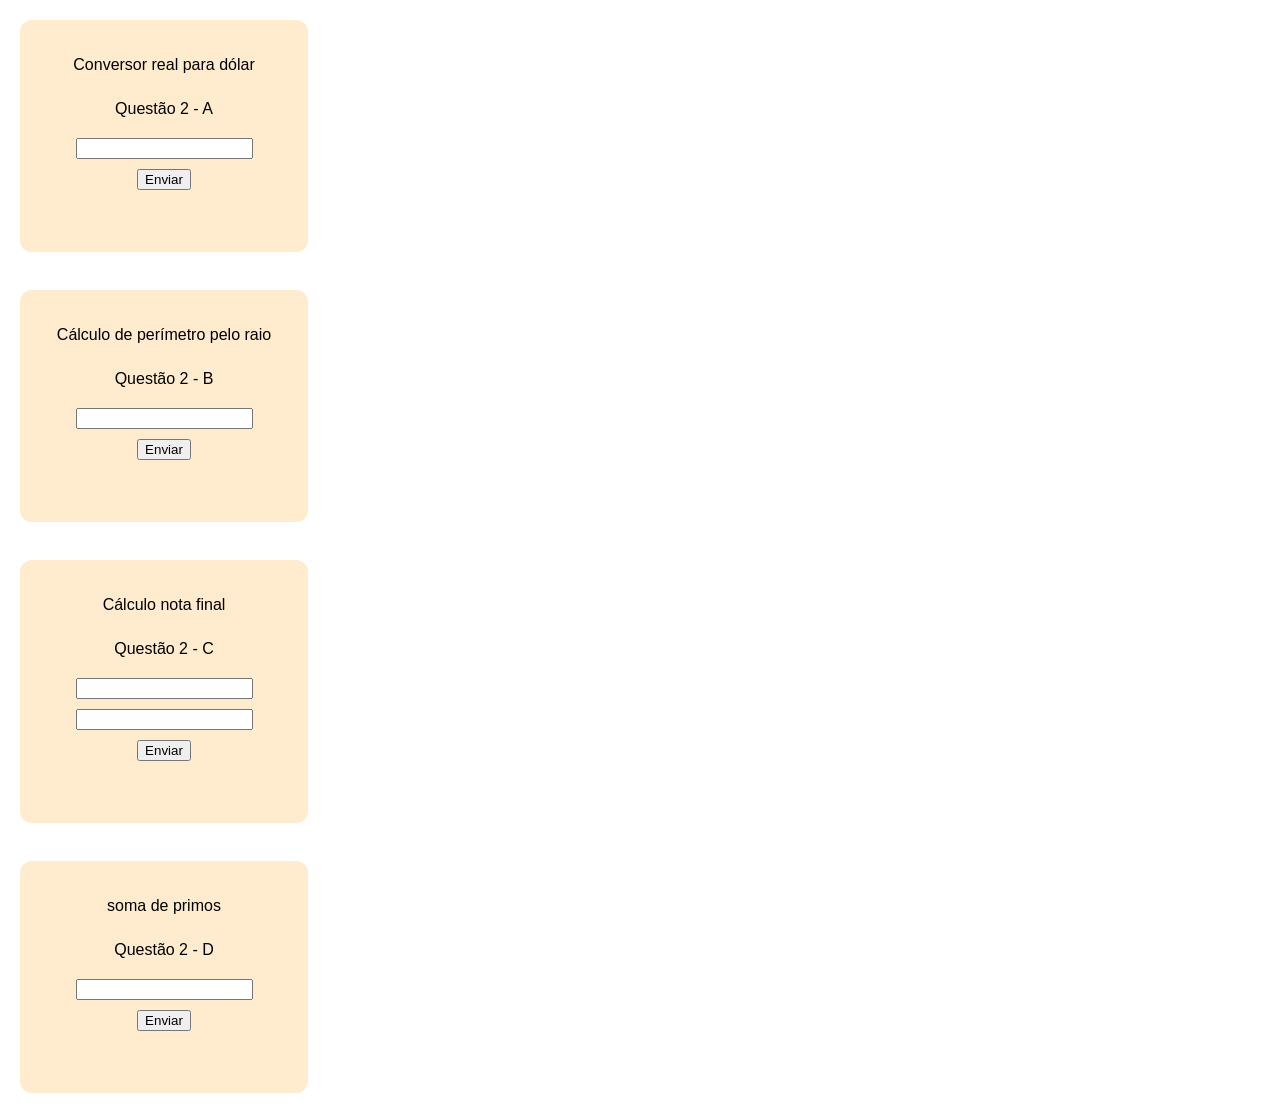
==== atividades/lista-01/index.html @ ee392891 "refactor: prepare html to use external js" ====
<!DOCTYPE html>
<html lang="en">
<head>
    <meta charset="UTF-8">
    <meta name="viewport" content="width=device-width, initial-scale=1.0">
    <title>
        Lista 01 - JavaScript
    </title>

    <style>
        body {
            font-family: Arial, sans-serif;
            margin: 20px;
        }
        form {
            background-color: blanchedalmond;
            width: 20%;
            padding: 20px;
            border-radius: 12px;
            margin-bottom: 20px;
            gap: 10px;
            display: flex;
            flex-direction: column;
            align-items: center;
            justify-content: center;
        }
        label {
            margin-bottom: 10px;
        }
    </style>

</head>
<body>
    <form id="form-questao-2-a">

        <p>Conversor real para dólar</p>

        <label for="questao-2-a">Questão 2 - A</label>
        <input type="number" id="questao-2-a" name="questao-2-a">
        <button type="submit">Enviar</button>
        <p id="resultado-questao-2-a"></p>
    </form>

    <br>
    <form id="form-questao-2-b">

        <p>Cálculo de perímetro pelo raio</p>

        <label for="questao-2-b">Questão 2 - B</label>
        <input type="number" id="questao-2-b" name="questao-2-b">
        <button type="submit">Enviar</button>
        <p id="resultado-questao-2-b"></p>
    </form>
    
    <br>
    <form id="form-questao-2-c">

        <p>Cálculo nota final</p>

        <label for="questao-2-c">Questão 2 - C</label>
        <input type="number" id="questao-2-c" name="questao-2-c">
        <input type="number" id="questao-2-c" name="questao-2-c">
        <button type="submit">Enviar</button>
        <p id="resultado-questao-2-c"></p>
    </form>
    
    <br>
    <form id="form-questao-2-d">

        <p>soma de primos</p>

        <label for="questao-2-d">Questão 2 - D</label>
        <input type="number" id="questao-2-d" name="questao-2-d">
        <button type="submit">Enviar</button>
        <p id="resultado-questao-2-d"></p>
    </form>
    
    <script src="questao-2-a.js"></script>
    <script src="questao-2-b.js"></script>
    <script src="questao-2-c.js"></script>
    <script src="questao-2-d.js"></script>

</body>
</html>
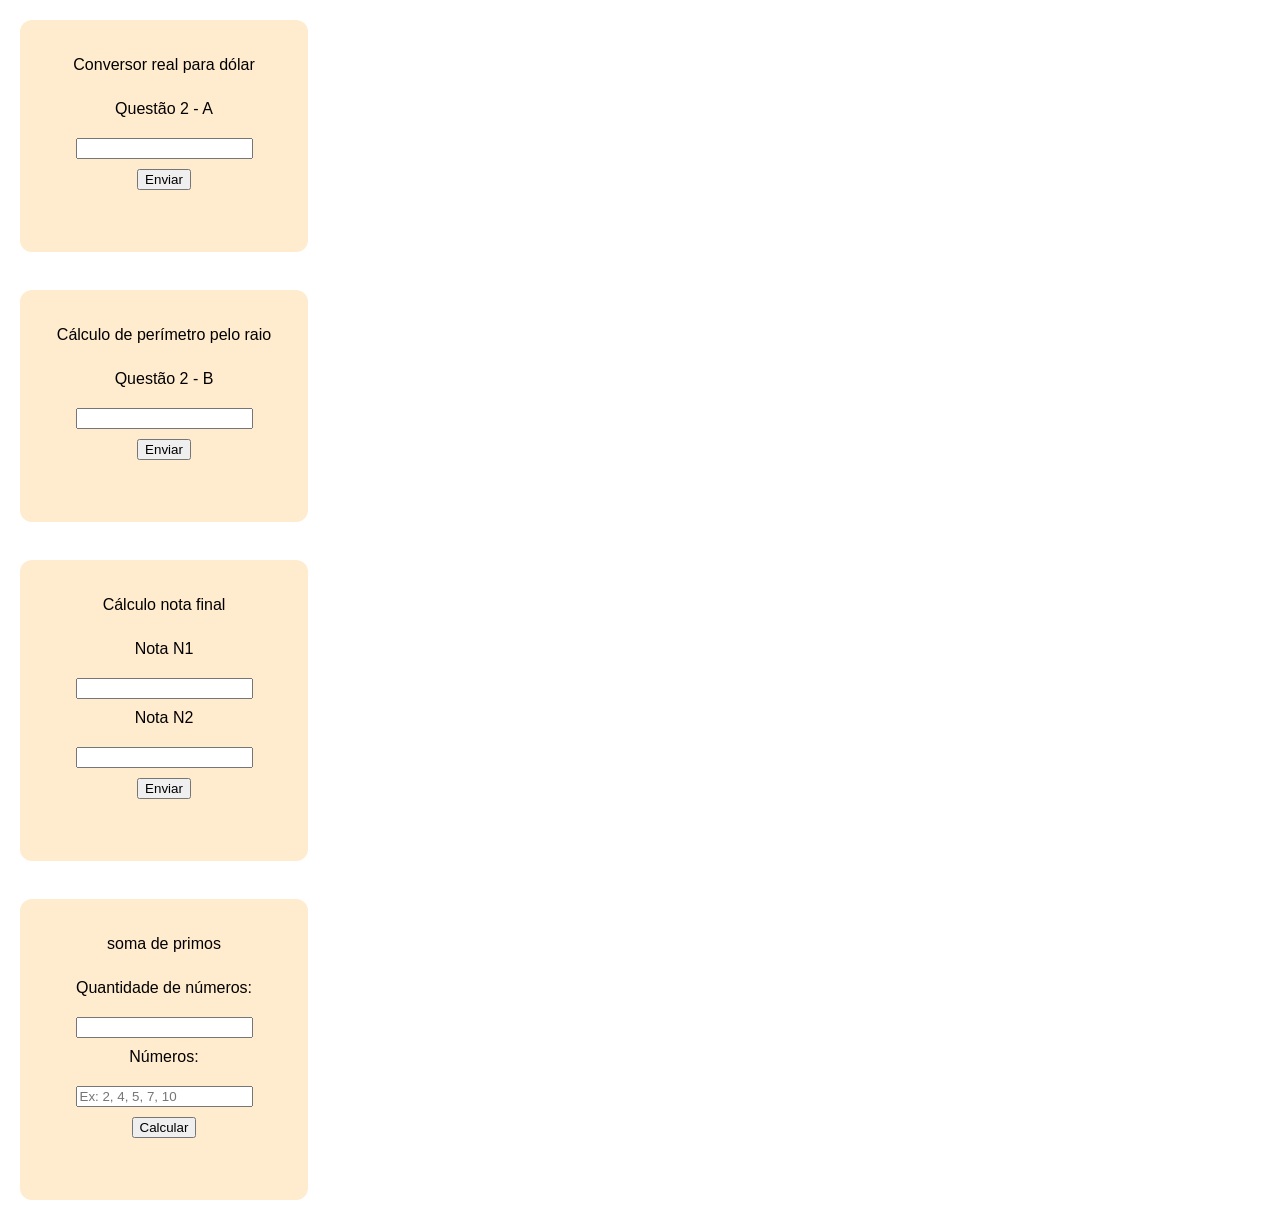
==== commit 63087afa: "feat: implement js DOMs to communicate with forms" ====
--- a/atividades/lista-01/index.html
+++ b/atividades/lista-01/index.html
@@ -57,9 +57,10 @@
 
         <p>Cálculo nota final</p>
 
-        <label for="questao-2-c">Questão 2 - C</label>
-        <input type="number" id="questao-2-c" name="questao-2-c">
-        <input type="number" id="questao-2-c" name="questao-2-c">
+        <label for="questao-2-c-1">Nota N1</label>
+        <input type="number" id="questao-2-c-1" name="questao-2-c-1">
+        <label for="questao-2-c-2">Nota N2</label>
+        <input type="number" id="questao-2-c-2" name="questao-2-c-2">
         <button type="submit">Enviar</button>
         <p id="resultado-questao-2-c"></p>
     </form>
@@ -69,9 +70,13 @@
 
         <p>soma de primos</p>
 
-        <label for="questao-2-d">Questão 2 - D</label>
-        <input type="number" id="questao-2-d" name="questao-2-d">
-        <button type="submit">Enviar</button>
+        <label for="quantidade-numeros">Quantidade de números:</label>
+
+        <input type="number" id="quantidade-numeros" min="1">
+
+        <label for="numeros">Números:</label>
+        <input type="text" id="numeros" placeholder="Ex: 2, 4, 5, 7, 10">
+        <button type="submit">Calcular</button>
         <p id="resultado-questao-2-d"></p>
     </form>
     
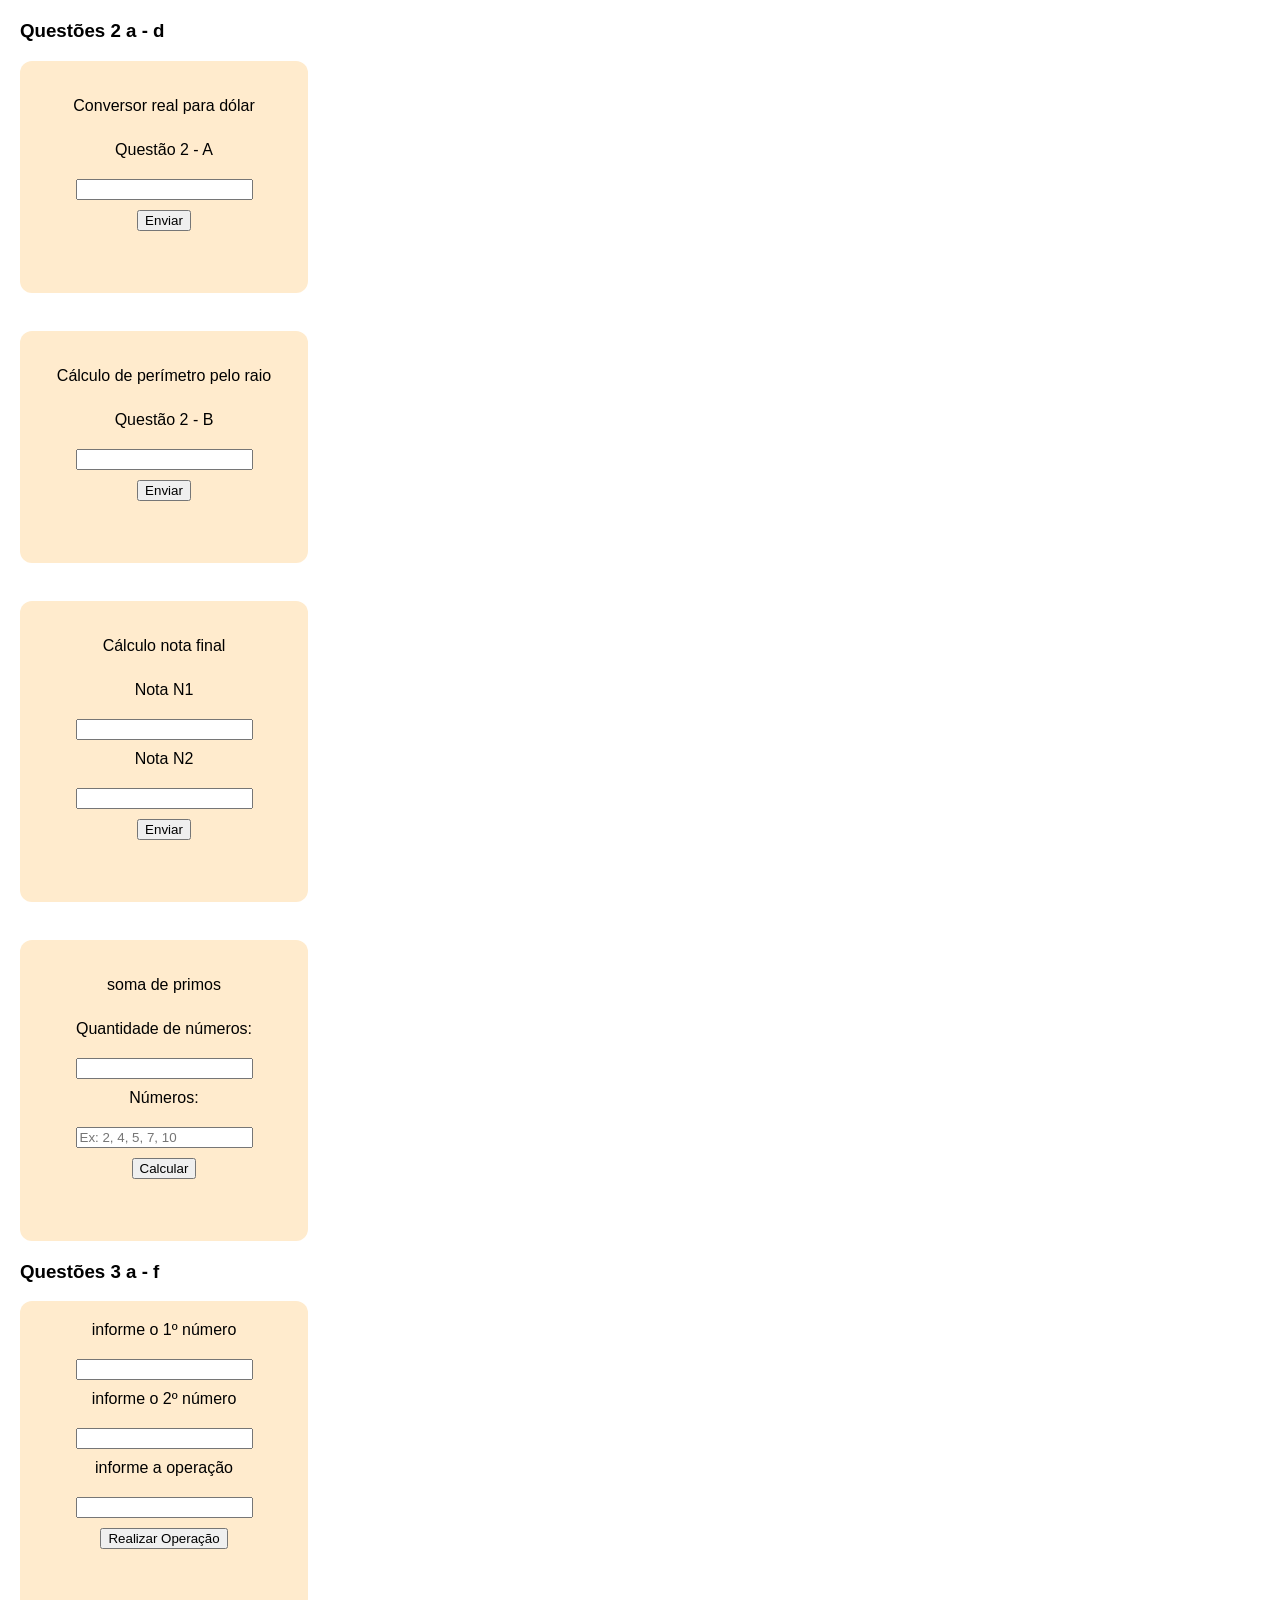
==== commit 8b23409f: "feat: solve question 3-a" ====
--- a/atividades/lista-01/index.html
+++ b/atividades/lista-01/index.html
@@ -31,6 +31,8 @@
 
 </head>
 <body>
+
+    <h3>Questões 2 a - d</h3>
     <form id="form-questao-2-a">
 
         <p>Conversor real para dólar</p>
@@ -79,11 +81,29 @@
         <button type="submit">Calcular</button>
         <p id="resultado-questao-2-d"></p>
     </form>
+
+    <h3>Questões 3 a - f</h3>
+
+    <form id="form-questao-3-a">
+        <label for="num1">informe o 1º número</label>
+        <input type="number" id="num1">
+
+        <label for="num2">informe o 2º número</label>
+        <input type="number" id="num2">
+
+        <label for="operacao">informe a operação</label>
+        <input type="text" id="operacao">
+
+        <button type="submit">Realizar Operação</button>
+
+        <p id="resultado-questao-3-a"></p>
+    </form>
     
     <script src="questao-2-a.js"></script>
     <script src="questao-2-b.js"></script>
     <script src="questao-2-c.js"></script>
     <script src="questao-2-d.js"></script>
 
+    <script src="questao-3-a.js"></script>
 </body>
 </html>
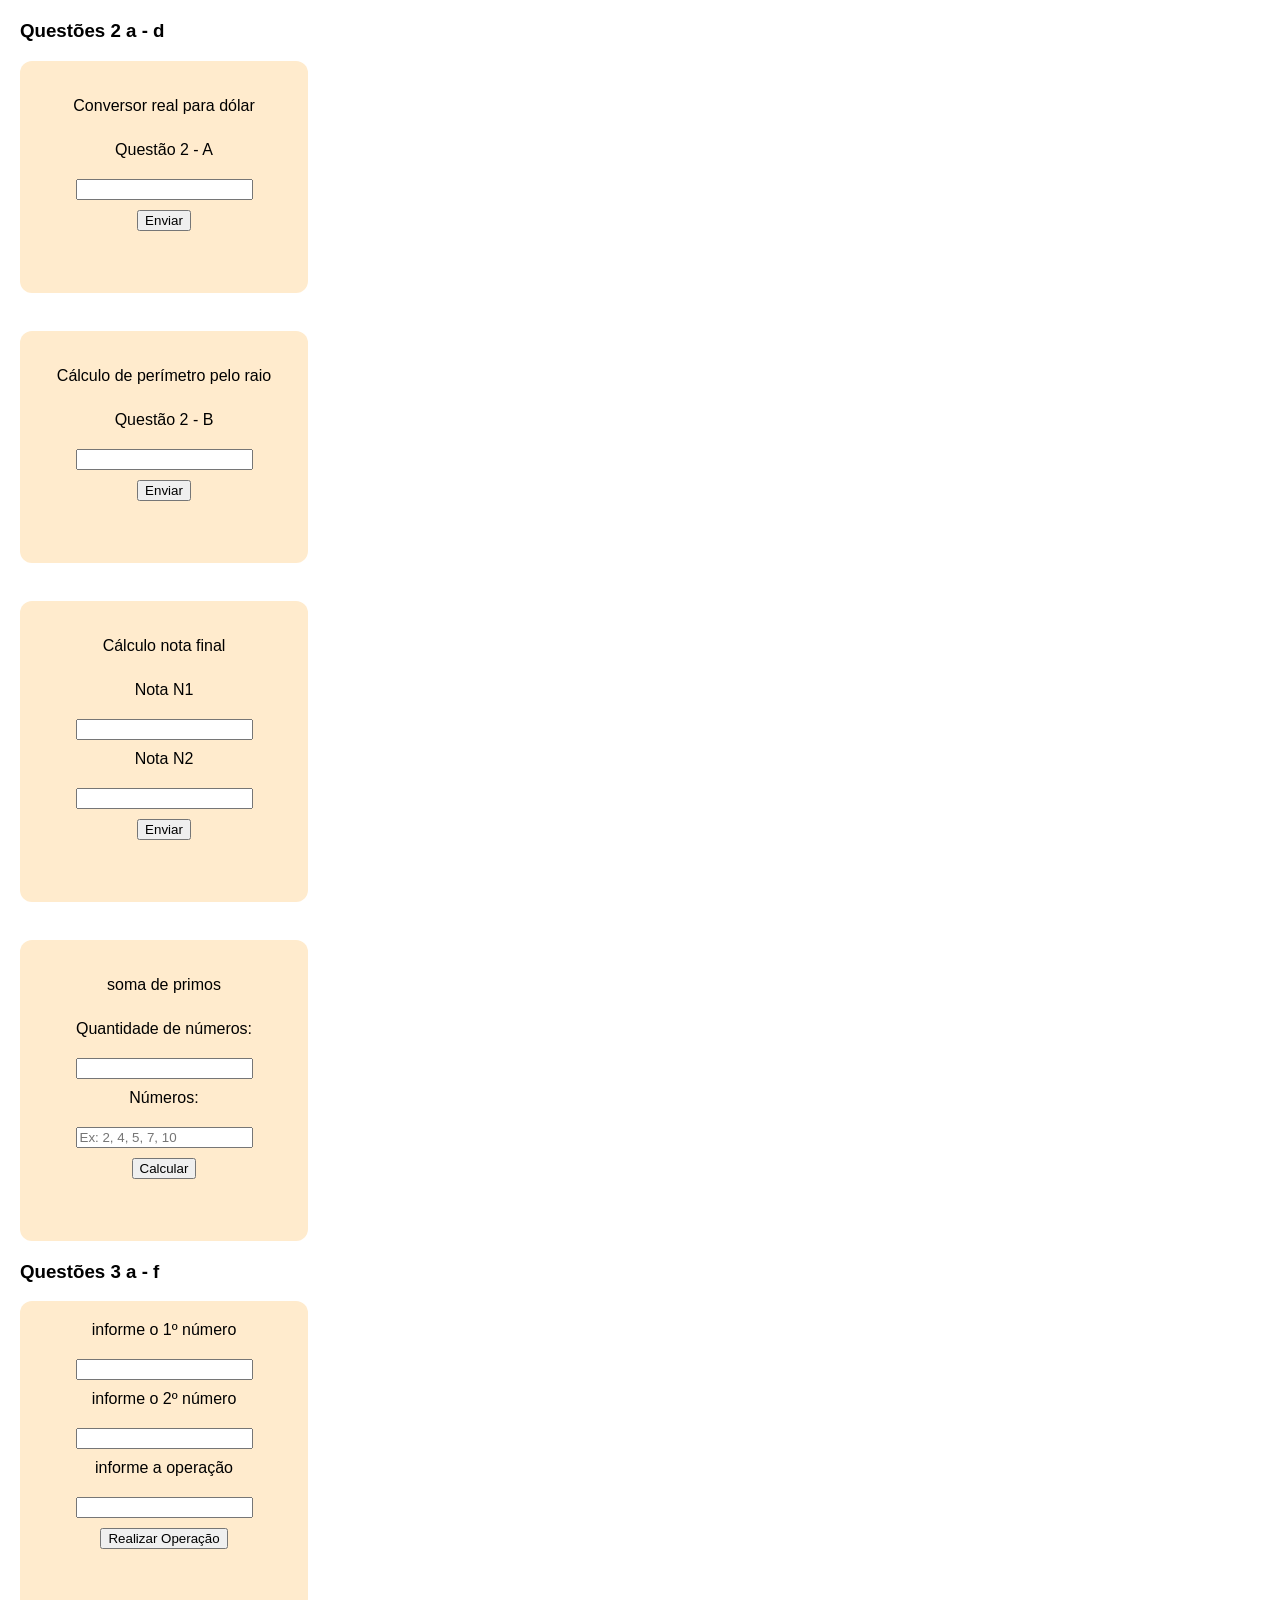
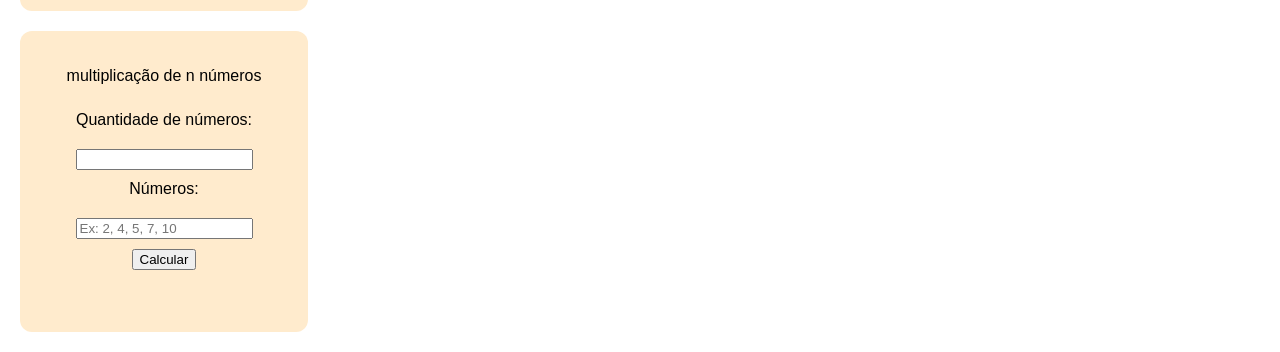
==== commit 368bcabc: "feat: solve 3-b" ====
--- a/atividades/lista-01/index.html
+++ b/atividades/lista-01/index.html
@@ -97,6 +97,22 @@
         <button type="submit">Realizar Operação</button>
 
         <p id="resultado-questao-3-a"></p>
+
+    </form>
+
+    <form id="form-questao-3-b">
+
+        <p>multiplicação de n números</p>
+
+        <label for="qtd-valores">Quantidade de números:</label>
+
+        <input type="number" id="qtd-valores" min="1">
+
+        <label for="produto">Números:</label>
+        <input type="text" id="produto" placeholder="Ex: 2, 4, 5, 7, 10">
+        <button type="submit">Calcular</button>
+        <p id="resultado-questao-3-b"></p>
+    
     </form>
     
     <script src="questao-2-a.js"></script>
@@ -105,5 +121,6 @@
     <script src="questao-2-d.js"></script>
 
     <script src="questao-3-a.js"></script>
+    <script defer src="questao-3-b.js"></script>
 </body>
 </html>
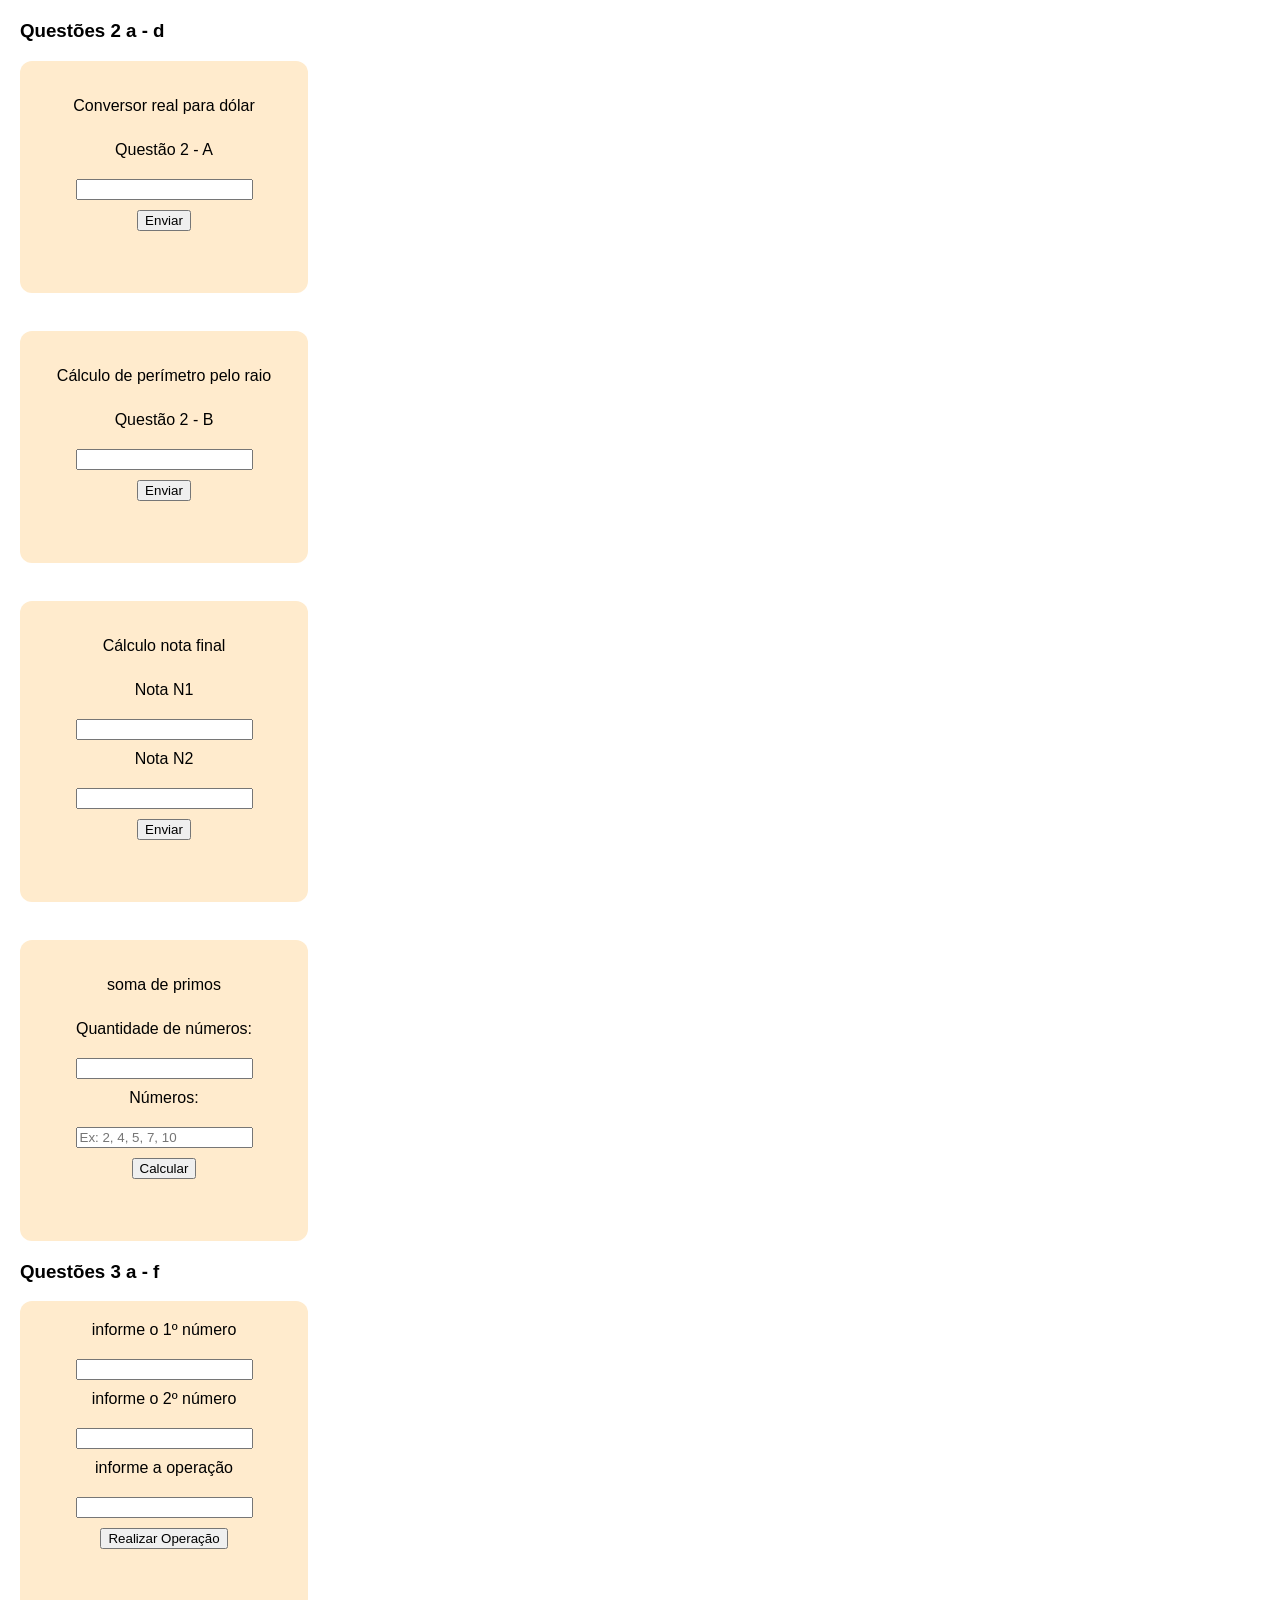
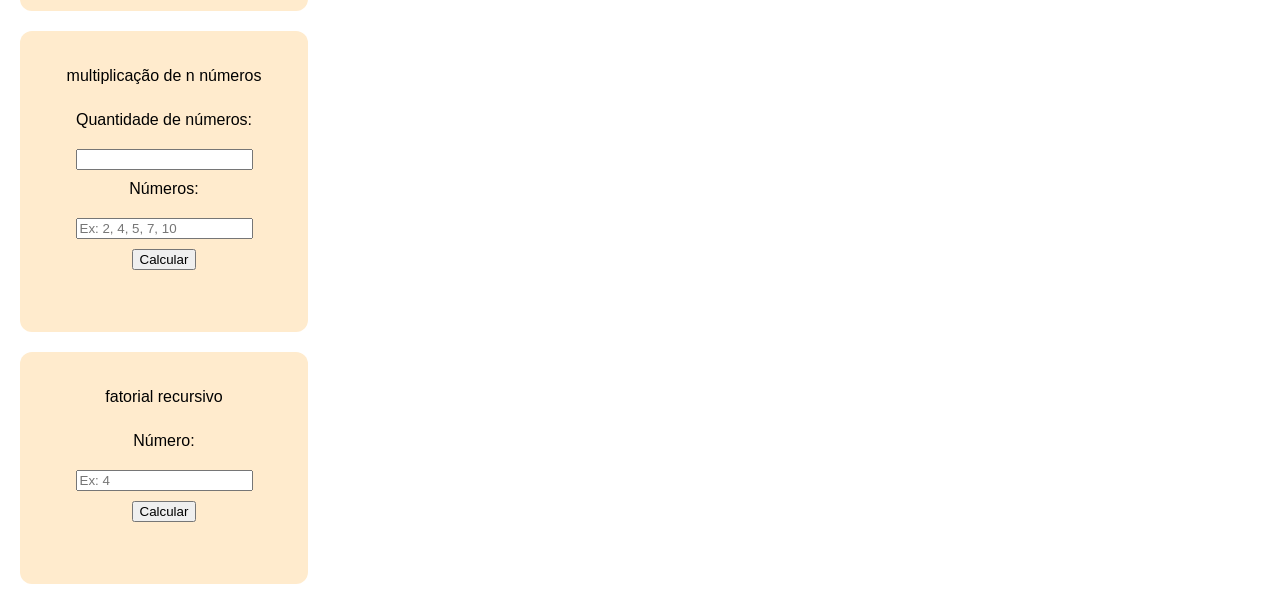
==== commit 07cd6937: "feat: solve 3-c" ====
--- a/atividades/lista-01/index.html
+++ b/atividades/lista-01/index.html
@@ -114,6 +114,17 @@
         <p id="resultado-questao-3-b"></p>
     
     </form>
+
+    <form id="form-questao-3-c">
+
+        <p>fatorial recursivo</p>
+
+        <label for="fatorial">Número:</label>
+        <input type="text" id="fatorial" placeholder="Ex: 4">
+        <button type="submit">Calcular</button>
+        <p id="resultado-questao-3-c"></p>
+    
+    </form>
     
     <script src="questao-2-a.js"></script>
     <script src="questao-2-b.js"></script>
@@ -122,5 +133,6 @@
 
     <script src="questao-3-a.js"></script>
     <script defer src="questao-3-b.js"></script>
+    <script src="questao-3-c.js"></script>
 </body>
 </html>
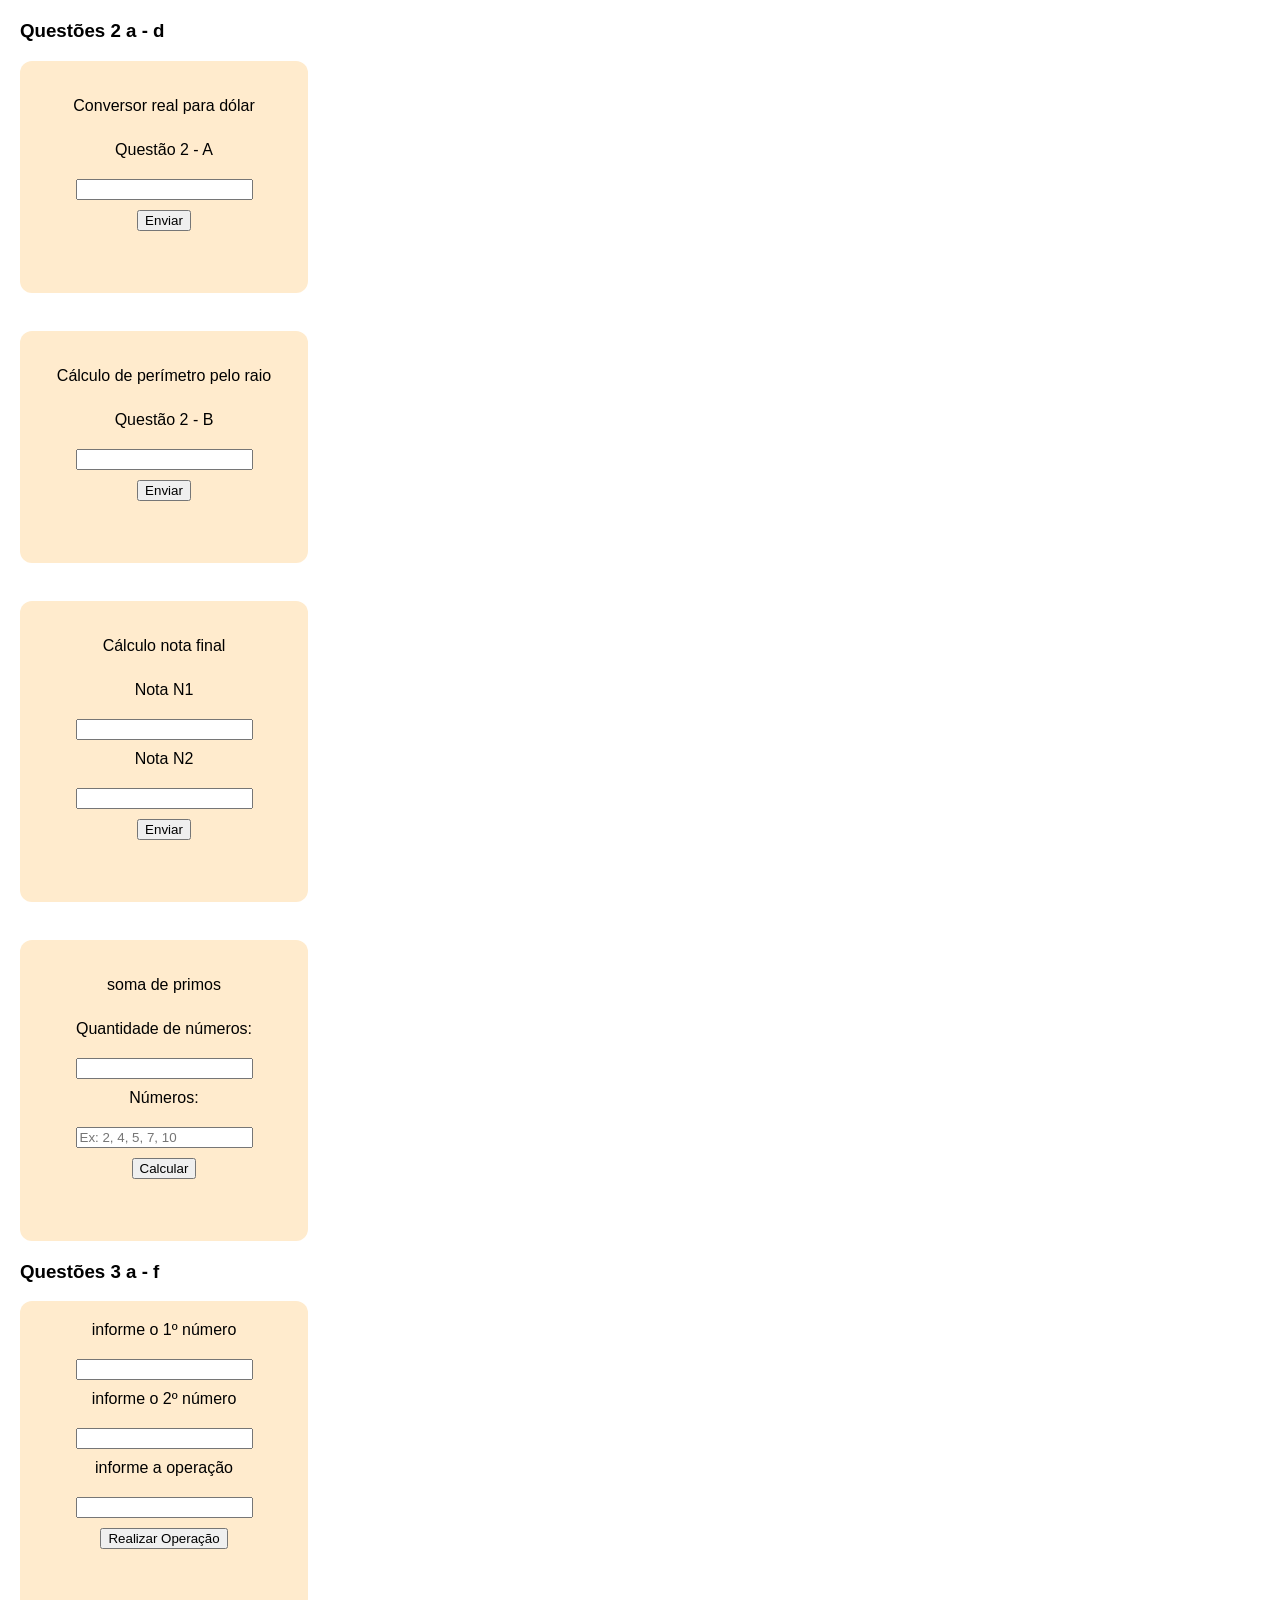
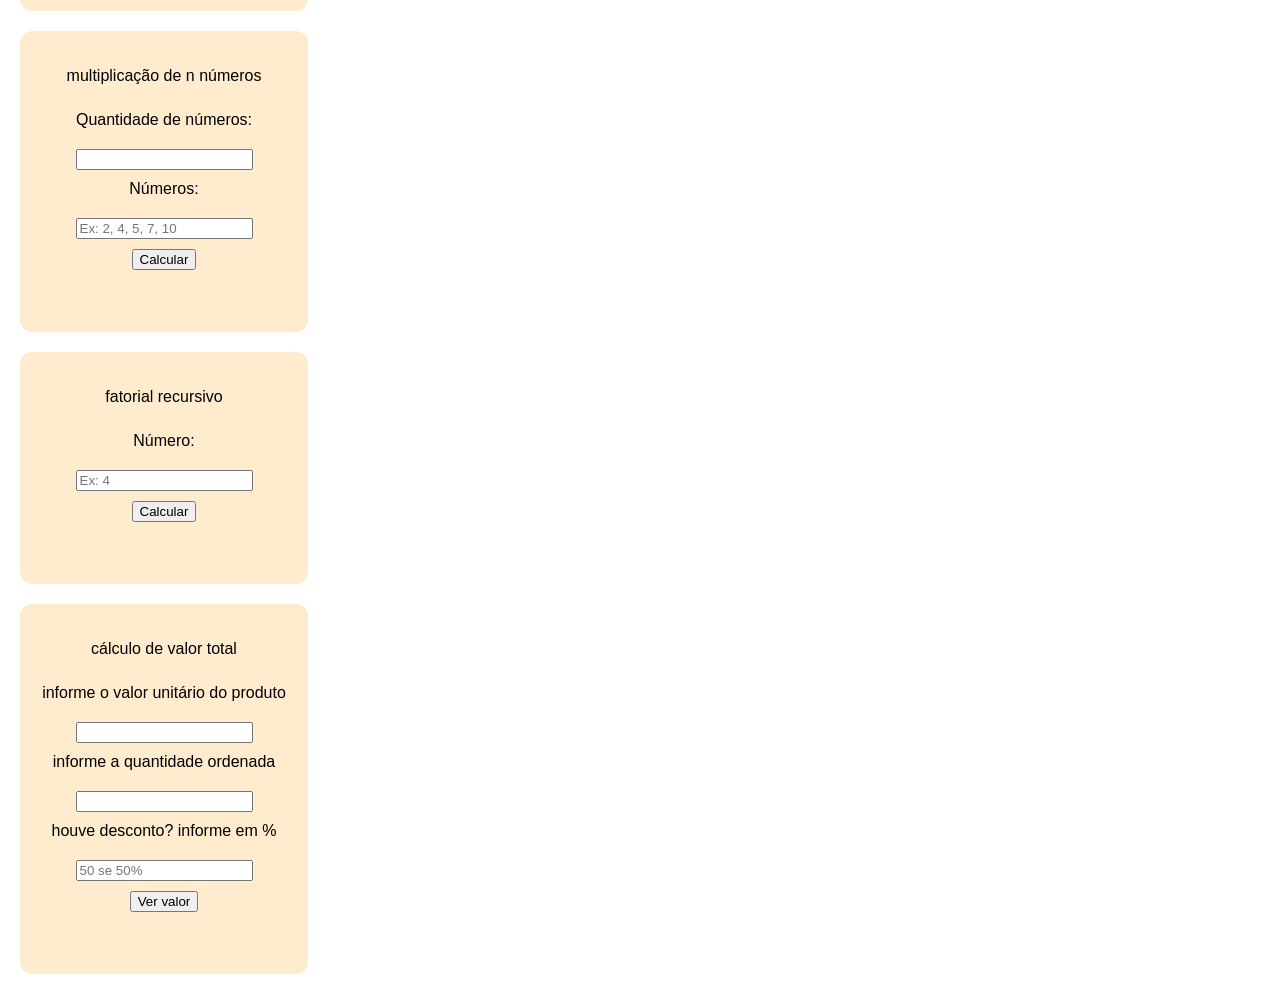
==== commit 1caa764a: "feat: solve question 3 - d" ====
--- a/atividades/lista-01/index.html
+++ b/atividades/lista-01/index.html
@@ -125,6 +125,25 @@
         <p id="resultado-questao-3-c"></p>
     
     </form>
+
+    <form id="form-questao-3-d">
+
+        <p> cálculo de valor total</p>
+
+        <label for="preco-unitario">informe o valor unitário do produto</label>
+        <input type="number" id="preco-unitario">
+
+        <label for="quantidade-ordenada">informe a quantidade ordenada</label>
+        <input type="number" id="quantidade-ordenada">
+
+        <label for="desconto">houve desconto? informe em %</label>
+        <input type="number" id="desconto" placeholder="50 se 50%">
+
+        <button type="submit">Ver valor</button>
+
+        <p id="resultado-questao-3-d"></p>
+
+    </form>
     
     <script src="questao-2-a.js"></script>
     <script src="questao-2-b.js"></script>
@@ -134,5 +153,6 @@
     <script src="questao-3-a.js"></script>
     <script defer src="questao-3-b.js"></script>
     <script src="questao-3-c.js"></script>
+    <script src="questao-3-d.js"></script>
 </body>
 </html>
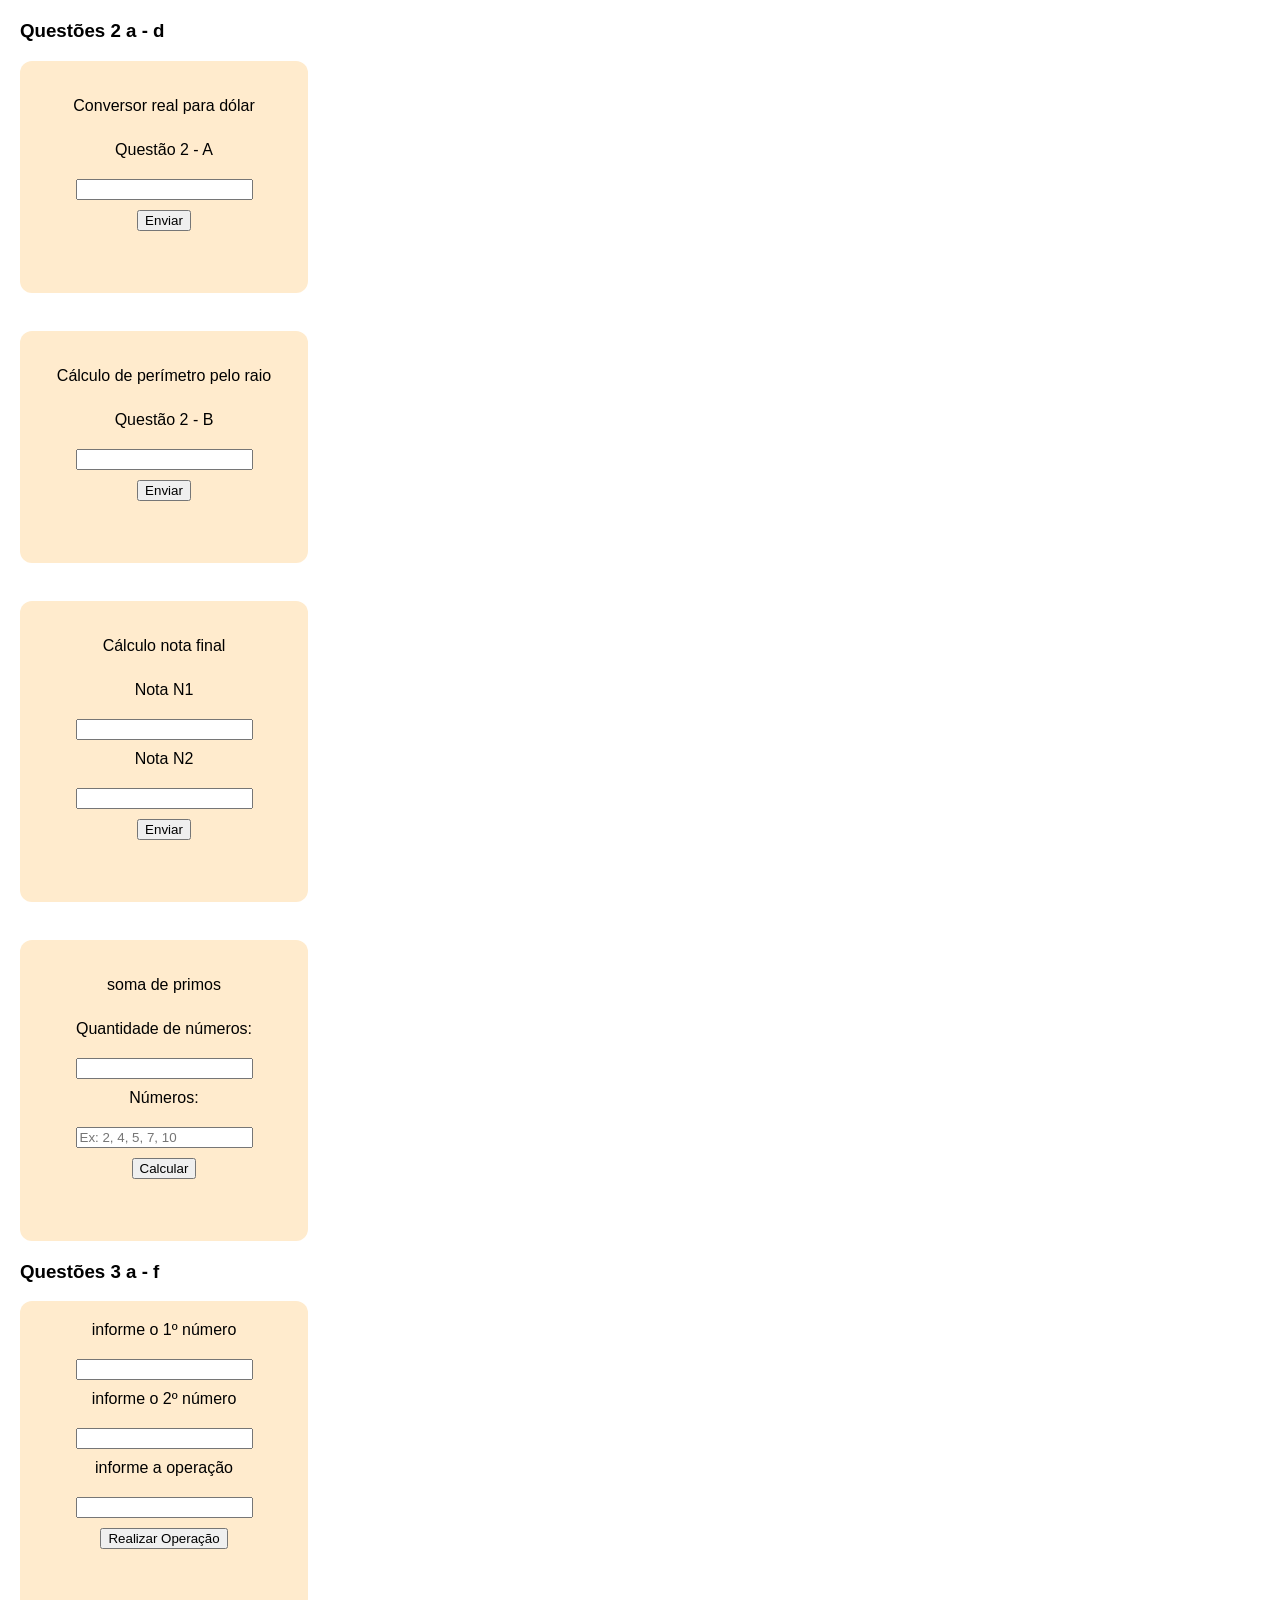
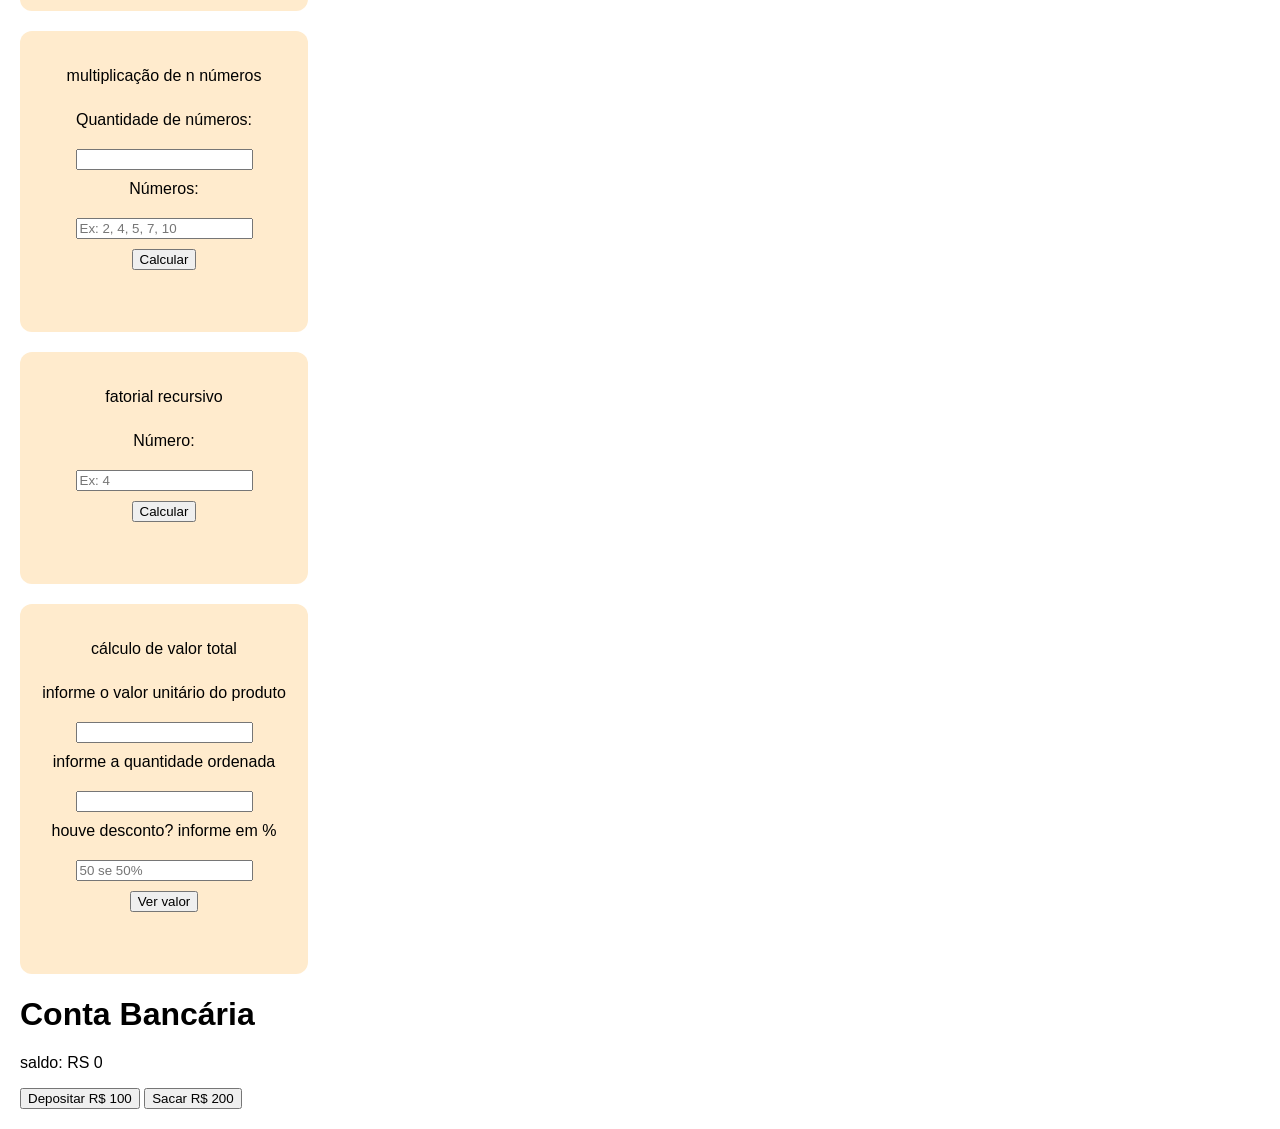
==== commit 73392ad5: "feat: implement html test for q.3-f" ====
--- a/atividades/lista-01/index.html
+++ b/atividades/lista-01/index.html
@@ -144,6 +144,14 @@
         <p id="resultado-questao-3-d"></p>
 
     </form>
+
+    <h1>Conta Bancária</h1>
+
+    <p id="saldo"></p>
+
+    <button id="depositar">Depositar R$ 100</button>
+    <button id="sacar">Sacar R$ 200</button>
+    <p id="erro"></p>
     
     <script src="questao-2-a.js"></script>
     <script src="questao-2-b.js"></script>
@@ -154,5 +162,6 @@
     <script defer src="questao-3-b.js"></script>
     <script src="questao-3-c.js"></script>
     <script src="questao-3-d.js"></script>
+    <script src="questao-3-f.js"></script>
 </body>
 </html>
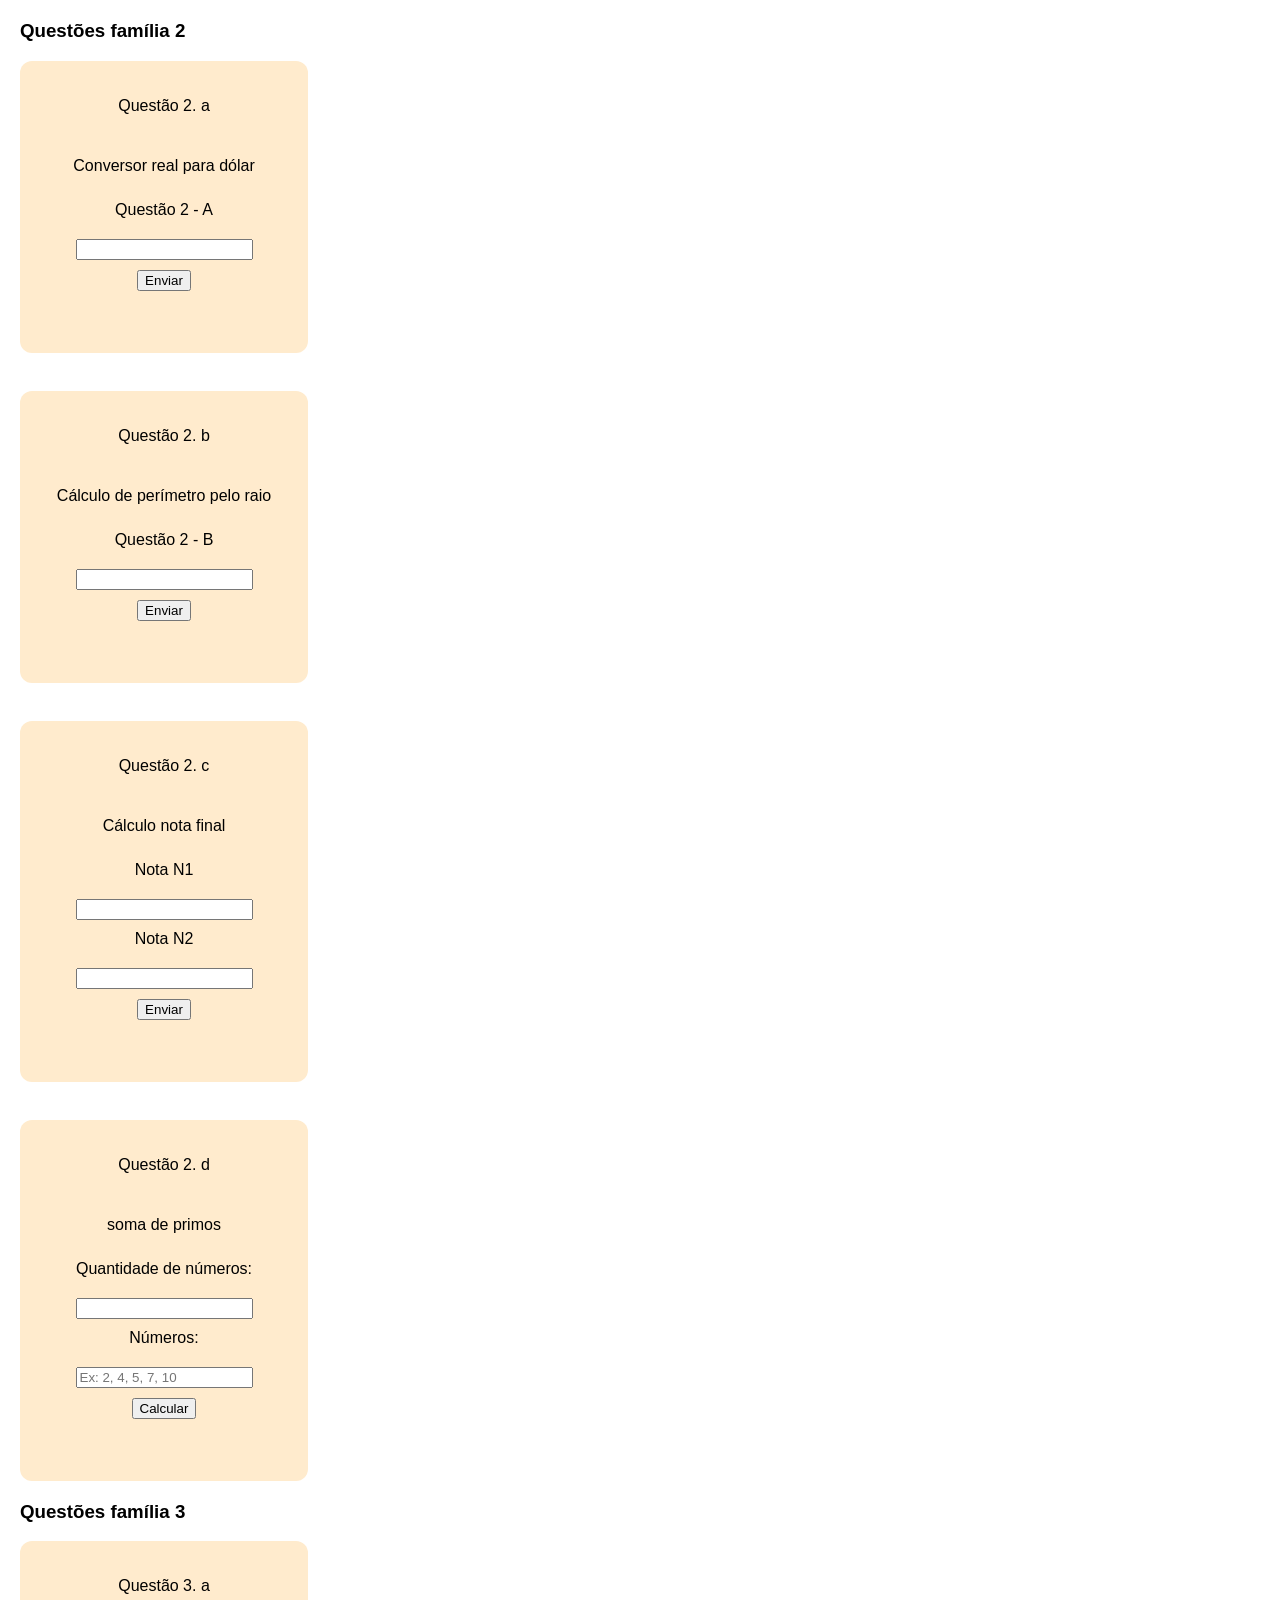
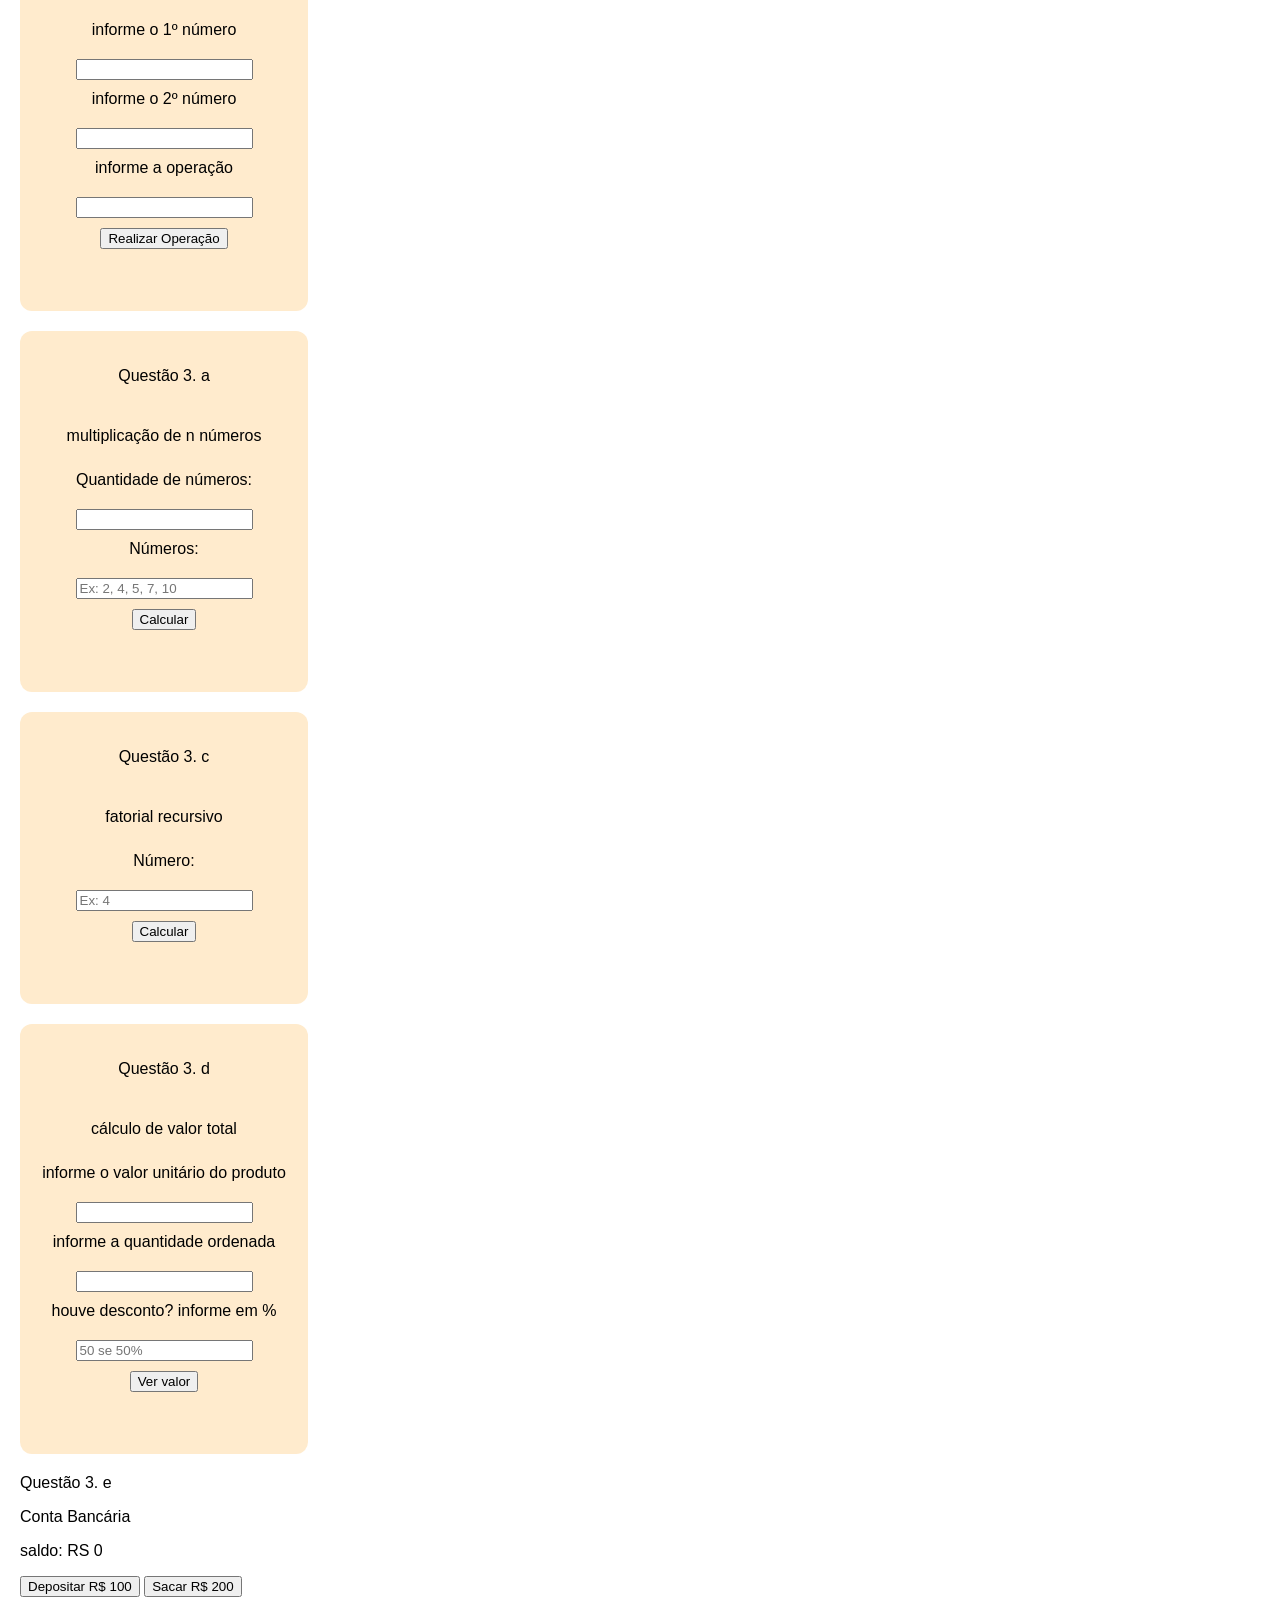
==== commit 41d9b498: "add examples" ====
--- a/atividades/lista-01/index.html
+++ b/atividades/lista-01/index.html
@@ -32,8 +32,10 @@
 </head>
 <body>
 
-    <h3>Questões 2 a - d</h3>
+    <h3>Questões família 2</h3>
     <form id="form-questao-2-a">
+
+        <p> Questão 2. a</p>
 
         <p>Conversor real para dólar</p>
 
@@ -45,7 +47,7 @@
 
     <br>
     <form id="form-questao-2-b">
-
+        <p> Questão 2. b</p>
         <p>Cálculo de perímetro pelo raio</p>
 
         <label for="questao-2-b">Questão 2 - B</label>
@@ -57,6 +59,7 @@
     <br>
     <form id="form-questao-2-c">
 
+        <p> Questão 2. c</p>
         <p>Cálculo nota final</p>
 
         <label for="questao-2-c-1">Nota N1</label>
@@ -70,6 +73,7 @@
     <br>
     <form id="form-questao-2-d">
 
+        <p> Questão 2. d</p>
         <p>soma de primos</p>
 
         <label for="quantidade-numeros">Quantidade de números:</label>
@@ -82,9 +86,10 @@
         <p id="resultado-questao-2-d"></p>
     </form>
 
-    <h3>Questões 3 a - f</h3>
+    <h3>Questões família 3</h3>
 
     <form id="form-questao-3-a">
+        <p> Questão 3. a</p>
         <label for="num1">informe o 1º número</label>
         <input type="number" id="num1">
 
@@ -102,6 +107,7 @@
 
     <form id="form-questao-3-b">
 
+        <p> Questão 3. a</p>
         <p>multiplicação de n números</p>
 
         <label for="qtd-valores">Quantidade de números:</label>
@@ -117,6 +123,7 @@
 
     <form id="form-questao-3-c">
 
+        <p> Questão 3. c</p>
         <p>fatorial recursivo</p>
 
         <label for="fatorial">Número:</label>
@@ -128,6 +135,7 @@
 
     <form id="form-questao-3-d">
 
+        <p> Questão 3. d</p>
         <p> cálculo de valor total</p>
 
         <label for="preco-unitario">informe o valor unitário do produto</label>
@@ -145,13 +153,14 @@
 
     </form>
 
-    <h1>Conta Bancária</h1>
+    <p> Questão 3. e</p>
+    <p>Conta Bancária</p>
 
     <p id="saldo"></p>
 
     <button id="depositar">Depositar R$ 100</button>
     <button id="sacar">Sacar R$ 200</button>
-    <p id="erro"></p>
+    <p id="erro"></p>    
     
     <script src="questao-2-a.js"></script>
     <script src="questao-2-b.js"></script>
